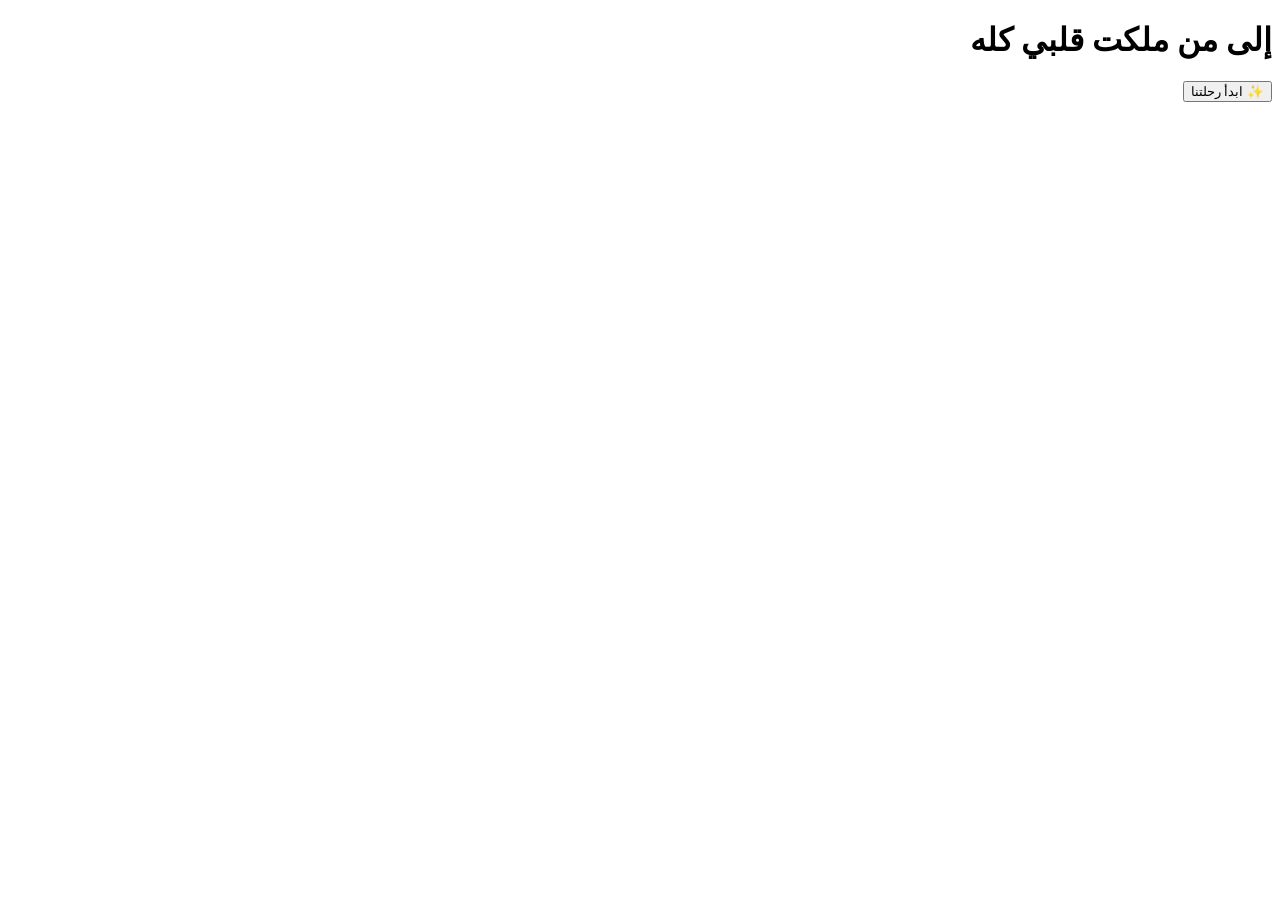
==== index.html @ 45dd4e00 "first upload" ====
<!DOCTYPE html>
<html lang="ar" dir="rtl">
<head>
    <meta charset="UTF-8">
    <meta name="viewport" content="width=device-width, initial-scale=1.0">
    <title>شهد — كل الحب</title>
    <link rel="stylesheet" href="css/styles.css">
    <link href="https://fonts.googleapis.com/css2?family=Amiri:wght@400;700&family=Cairo:wght@300;600;800&display=swap" rel="stylesheet">
</head>
<body>
    <!-- خلفية حية -->
    <div class="live-background">
        <div class="stars"></div>
        <div class="clouds"></div>
        <div class="lilac-container" id="lilacContainer"></div>
        <div class="particles" id="particles"></div>
    </div>

    <!-- صفحة البداية -->
    <div class="start-page">
        <div class="moon"></div>
        
        <div class="intro-content">
            <div class="lilac-branch left"></div>
            <div class="lilac-branch right"></div>
            
            <h1 class="main-title">
                <span class="title-line">إلى من ملكت</span>
                <span class="title-line highlight">قلبي كله</span>
            </h1>
            
            <div class="heart-container">
                <div class="heart"></div>
                <div class="heart-glow"></div>
            </div>
            
            <p class="subtitle typewriter" id="typewriterText"></p>
            
            <button class="start-btn" id="startBtn">
                <span class="btn-text">✨ ابدأ رحلتنا</span>
                <div class="btn-glow"></div>
            </button>
            
            <div class="floating-hearts" id="floatingHearts"></div>
        </div>
    </div>

    <!-- تحميل الصوت -->
    <audio id="bgMusic" loop>
        <source src="https://www.soundhelix.com/examples/mp3/SoundHelix-Song-1.mp3" type="audio/mpeg">
    </audio>

    <script src="js/main.js"></script>
</body>
</html>
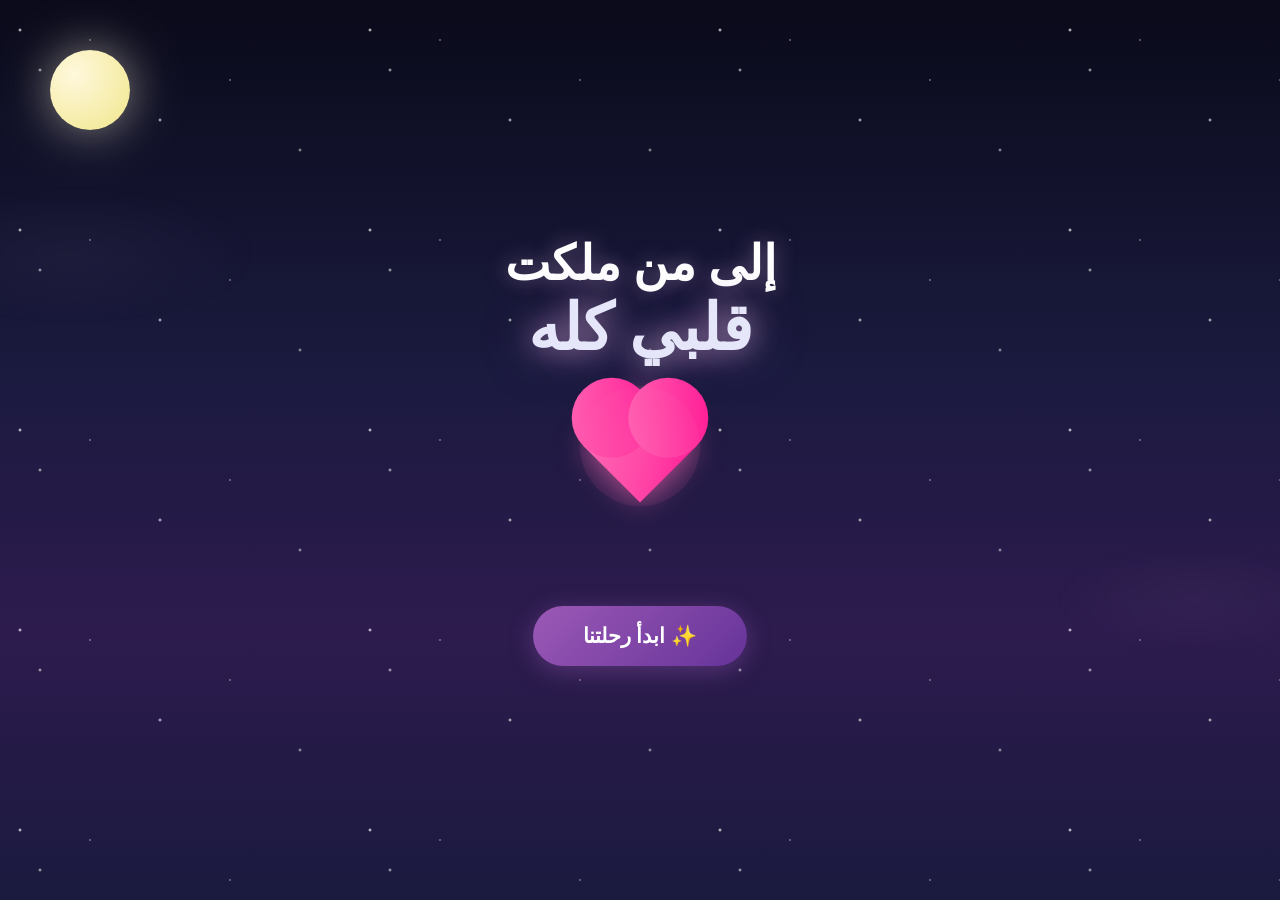
==== commit 159da768: "Enhance index.html with styles and animations Added CSS styles for layout and animations." ====
--- a/index.html
+++ b/index.html
@@ -4,8 +4,514 @@
     <meta charset="UTF-8">
     <meta name="viewport" content="width=device-width, initial-scale=1.0">
     <title>شهد — كل الحب</title>
-    <link rel="stylesheet" href="css/styles.css">
+    <style>
+/* ===== Reset & Base ===== */
+* {
+    margin: 0;
+    padding: 0;
+    box-sizing: border-box;
+}
+
+:root {
+    --lilac-light: #E6E6FA;
+    --lilac-main: #C8A2C8;
+    --lilac-dark: #9B59B6;
+    --lilac-deep: #663399;
+    --night-bg: #0a0a1a;
+    --night-mid: #1a1a3e;
+    --gold: #FFD700;
+    --pink: #FF69B4;
+    --white: #ffffff;
+}
+
+html {
+    scroll-behavior: smooth;
+}
+
+body {
+    font-family: 'Cairo', sans-serif;
+    background: var(--night-bg);
+    color: var(--white);
+    overflow-x: hidden;
+    min-height: 100vh;
+}
+
+/* ===== خلفية حية ===== */
+.live-background {
+    position: fixed;
+    top: 0;
+    left: 0;
+    width: 100%;
+    height: 100%;
+    z-index: -1;
+    background: linear-gradient(180deg, #0a0a1a 0%, #1a1a3e 40%, #2d1b4e 70%, #1a1a3e 100%);
+    overflow: hidden;
+}
+
+/* نجوم */
+.stars {
+    position: absolute;
+    width: 100%;
+    height: 100%;
+    background-image: 
+        radial-gradient(2px 2px at 20px 30px, white, transparent),
+        radial-gradient(2px 2px at 40px 70px, rgba(255,255,255,0.8), transparent),
+        radial-gradient(1px 1px at 90px 40px, white, transparent),
+        radial-gradient(2px 2px at 160px 120px, rgba(255,255,255,0.9), transparent),
+        radial-gradient(1px 1px at 230px 80px, white, transparent),
+        radial-gradient(2px 2px at 300px 150px, rgba(255,255,255,0.7), transparent);
+    background-size: 350px 200px;
+    animation: twinkle 5s ease-in-out infinite;
+}
+
+@keyframes twinkle {
+    0%, 100% { opacity: 0.8; }
+    50% { opacity: 0.3; }
+}
+
+/* سحاب */
+.clouds {
+    position: absolute;
+    width: 100%;
+    height: 100%;
+    opacity: 0.15;
+}
+
+.clouds::before,
+.clouds::after {
+    content: '';
+    position: absolute;
+    background: radial-gradient(ellipse, rgba(200,162,200,0.3) 0%, transparent 70%);
+    border-radius: 50%;
+    animation: float 20s ease-in-out infinite;
+}
+
+.clouds::before {
+    width: 400px;
+    height: 150px;
+    top: 20%;
+    left: -10%;
+    animation-delay: 0s;
+}
+
+.clouds::after {
+    width: 300px;
+    height: 120px;
+    top: 60%;
+    right: -5%;
+    animation-delay: -10s;
+}
+
+@keyframes float {
+    0%, 100% { transform: translateX(0) translateY(0); }
+    25% { transform: translateX(50px) translateY(-20px); }
+    50% { transform: translateX(100px) translateY(10px); }
+    75% { transform: translateX(30px) translateY(-10px); }
+}
+
+/* القمر */
+.moon {
+    position: absolute;
+    top: 50px;
+    left: 50px;
+    width: 80px;
+    height: 80px;
+    background: radial-gradient(circle at 30% 30%, #FFF8DC, #F0E68C);
+    border-radius: 50%;
+    box-shadow: 0 0 40px rgba(255,248,220,0.4), 0 0 80px rgba(255,248,220,0.2);
+    animation: moonPulse 4s ease-in-out infinite;
+}
+
+@keyframes moonPulse {
+    0%, 100% { box-shadow: 0 0 40px rgba(255,248,220,0.4), 0 0 80px rgba(255,248,220,0.2); }
+    50% { box-shadow: 0 0 60px rgba(255,248,220,0.6), 0 0 100px rgba(255,248,220,0.3); }
+}
+
+/* ===== ورد الليلك ===== */
+.lilac-container {
+    position: absolute;
+    width: 100%;
+    height: 100%;
+    pointer-events: none;
+}
+
+.lilac-branch {
+    position: absolute;
+    bottom: -20px;
+    width: 200px;
+    height: 400px;
+    opacity: 0.7;
+}
+
+.lilac-branch.left {
+    left: -30px;
+    transform: rotate(-15deg);
+    transform-origin: bottom center;
+    animation: swayLeft 6s ease-in-out infinite;
+}
+
+.lilac-branch.right {
+    right: -30px;
+    transform: rotate(15deg) scaleX(-1);
+    transform-origin: bottom center;
+    animation: swayRight 7s ease-in-out infinite;
+}
+
+@keyframes swayLeft {
+    0%, 100% { transform: rotate(-15deg); }
+    50% { transform: rotate(-10deg); }
+}
+
+@keyframes swayRight {
+    0%, 100% { transform: rotate(15deg) scaleX(-1); }
+    50% { transform: rotate(10deg) scaleX(-1); }
+}
+
+/* أزهار الليلك */
+.lilac-flower {
+    position: absolute;
+    width: 12px;
+    height: 12px;
+    background: radial-gradient(circle, var(--lilac-light) 0%, var(--lilac-main) 60%, var(--lilac-dark) 100%);
+    border-radius: 50% 50% 50% 0;
+    transform: rotate(-45deg);
+    box-shadow: 0 0 8px rgba(200,162,200,0.6);
+    animation: bloom 3s ease-out forwards, floatFlower 8s ease-in-out infinite;
+    opacity: 0;
+}
+
+@keyframes bloom {
+    0% { transform: rotate(-45deg) scale(0); opacity: 0; }
+    50% { opacity: 1; }
+    100% { transform: rotate(-45deg) scale(1); opacity: 1; }
+}
+
+@keyframes floatFlower {
+    0%, 100% { transform: rotate(-45deg) translateY(0); }
+    50% { transform: rotate(-45deg) translateY(-10px); }
+}
+
+/* بتلات متساقطة */
+.falling-petal {
+    position: absolute;
+    width: 8px;
+    height: 8px;
+    background: linear-gradient(135deg, var(--lilac-main), var(--lilac-dark));
+    border-radius: 50% 0 50% 50%;
+    opacity: 0.8;
+    animation: fall linear forwards;
+    pointer-events: none;
+}
+
+@keyframes fall {
+    0% { transform: translateY(0) rotate(0deg) scale(1); opacity: 0.8; }
+    100% { transform: translateY(100vh) rotate(720deg) scale(0.3); opacity: 0; }
+}
+
+/* جزيئات عطر الليلك */
+.particles {
+    position: absolute;
+    width: 100%;
+    height: 100%;
+    pointer-events: none;
+}
+
+.particle {
+    position: absolute;
+    width: 4px;
+    height: 4px;
+    background: var(--lilac-light);
+    border-radius: 50%;
+    opacity: 0;
+    animation: particleFloat 6s ease-in-out infinite;
+    box-shadow: 0 0 6px var(--lilac-main);
+}
+
+@keyframes particleFloat {
+    0% { transform: translateY(0) scale(0); opacity: 0; }
+    20% { opacity: 0.8; }
+    80% { opacity: 0.4; }
+    100% { transform: translateY(-100px) scale(1.5); opacity: 0; }
+}
+
+/* ===== المحتوى الرئيسي ===== */
+.start-page {
+    min-height: 100vh;
+    display: flex;
+    align-items: center;
+    justify-content: center;
+    position: relative;
+    z-index: 1;
+}
+
+.intro-content {
+    text-align: center;
+    padding: 40px;
+    position: relative;
+}
+
+/* العناوين */
+.main-title {
+    margin-bottom: 30px;
+}
+
+.title-line {
+    display: block;
+    font-family: 'Amiri', serif;
+    font-size: 3rem;
+    font-weight: 700;
+    color: var(--white);
+    text-shadow: 0 0 20px rgba(200,162,200,0.5);
+    opacity: 0;
+    animation: fadeInUp 1s ease-out forwards;
+}
+
+.title-line.highlight {
+    font-size: 4rem;
+    color: var(--lilac-light);
+    text-shadow: 0 0 30px rgba(200,162,200,0.8), 0 0 60px rgba(155,89,182,0.4);
+    animation-delay: 0.5s;
+}
+
+@keyframes fadeInUp {
+    from { opacity: 0; transform: translateY(30px); }
+    to { opacity: 1; transform: translateY(0); }
+}
+
+/* القلب النابض */
+.heart-container {
+    position: relative;
+    width: 100px;
+    height: 100px;
+    margin: 30px auto;
+}
+
+.heart {
+    width: 80px;
+    height: 80px;
+    background: linear-gradient(135deg, var(--pink), #FF1493);
+    position: absolute;
+    top: 50%;
+    left: 50%;
+    transform: translate(-50%, -50%) rotate(-45deg);
+    animation: heartbeat 1.2s ease-in-out infinite;
+    box-shadow: 0 0 30px rgba(255,105,180,0.6);
+}
+
+.heart::before,
+.heart::after {
+    content: '';
+    width: 80px;
+    height: 80px;
+    background: inherit;
+    border-radius: 50%;
+    position: absolute;
+}
+
+.heart::before { top: -40px; left: 0; }
+.heart::after { top: 0; left: 40px; }
+
+@keyframes heartbeat {
+    0%, 100% { transform: translate(-50%, -50%) rotate(-45deg) scale(1); }
+    15% { transform: translate(-50%, -50%) rotate(-45deg) scale(1.15); }
+    30% { transform: translate(-50%, -50%) rotate(-45deg) scale(1); }
+    45% { transform: translate(-50%, -50%) rotate(-45deg) scale(1.15); }
+}
+
+.heart-glow {
+    position: absolute;
+    top: 50%;
+    left: 50%;
+    transform: translate(-50%, -50%);
+    width: 120px;
+    height: 120px;
+    background: radial-gradient(circle, rgba(255,105,180,0.3), transparent);
+    border-radius: 50%;
+    animation: glow 2s ease-in-out infinite;
+}
+
+@keyframes glow {
+    0%, 100% { opacity: 0.5; transform: translate(-50%, -50%) scale(1); }
+    50% { opacity: 1; transform: translate(-50%, -50%) scale(1.2); }
+}
+
+/* تأثير الكتابة */
+.subtitle {
+    font-size: 1.3rem;
+    color: var(--lilac-light);
+    margin: 20px 0 40px;
+    min-height: 40px;
+    text-shadow: 0 0 10px rgba(200,162,200,0.3);
+}
+
+/* زر البداية */
+.start-btn {
+    position: relative;
+    padding: 18px 50px;
+    font-family: 'Cairo', sans-serif;
+    font-size: 1.3rem;
+    font-weight: 600;
+    color: var(--white);
+    background: linear-gradient(135deg, var(--lilac-dark), var(--lilac-deep));
+    border: none;
+    border-radius: 50px;
+    cursor: pointer;
+    overflow: hidden;
+    transition: all 0.3s ease;
+    box-shadow: 0 5px 25px rgba(155,89,182,0.4);
+}
+
+.start-btn:hover {
+    transform: translateY(-3px);
+    box-shadow: 0 8px 35px rgba(155,89,182,0.6);
+}
+
+.btn-glow {
+    position: absolute;
+    top: -50%;
+    left: -50%;
+    width: 200%;
+    height: 200%;
+    background: radial-gradient(circle, rgba(255,255,255,0.2), transparent);
+    opacity: 0;
+    transition: opacity 0.3s;
+}
+
+.start-btn:hover .btn-glow {
+    opacity: 1;
+}
+
+/* قلوب طائرة */
+.floating-hearts {
+    position: absolute;
+    width: 100%;
+    height: 100%;
+    top: 0;
+    left: 0;
+    pointer-events: none;
+    overflow: hidden;
+}
+
+.floating-heart {
+    position: absolute;
+    color: var(--pink);
+    font-size: 20px;
+    opacity: 0;
+    animation: floatUp 4s ease-in forwards;
+}
+
+@keyframes floatUp {
+    0% { transform: translateY(0) scale(0) rotate(0deg); opacity: 0; }
+    20% { opacity: 1; transform: scale(1); }
+    100% { transform: translateY(-100vh) scale(0.5) rotate(360deg); opacity: 0; }
+}
+
+/* ===== تصميم متجاوب ===== */
+@media (max-width: 768px) {
+    .title-line { font-size: 2rem; }
+    .title-line.highlight { font-size: 2.5rem; }
+    .moon { width: 50px; height: 50px; top: 20px; left: 20px; }
+    .lilac-branch { width: 120px; height: 250px; }
+}
+/* ===== أزرار التنقل المُحسَّنة ===== */
+.nav-back,
+.nav-next {
+    position: fixed;
+    top: 50%;
+    transform: translateY(-50%);
+    padding: 14px 28px;
+    background: rgba(200, 162, 200, 0.2);
+    border: 2px solid rgba(200, 162, 200, 0.4);
+    border-radius: 50px;
+    color: var(--lilac-light);
+    text-decoration: none;
+    font-family: 'Cairo', sans-serif;
+    font-size: 1rem;
+    font-weight: 600;
+    backdrop-filter: blur(15px);
+    -webkit-backdrop-filter: blur(15px);
+    transition: all 0.4s ease;
+    z-index: 1000;
+    box-shadow: 0 5px 20px rgba(0, 0, 0, 0.3);
+    display: flex;
+    align-items: center;
+    gap: 10px;
+    white-space: nowrap;
+    cursor: pointer;
+}
+
+.nav-back {
+    left: 25px;
+}
+
+.nav-next {
+    right: 25px;
+}
+
+.nav-back:hover,
+.nav-next:hover {
+    background: rgba(200, 162, 200, 0.4);
+    border-color: rgba(200, 162, 200, 0.8);
+    color: var(--white);
+    transform: translateY(-50%) scale(1.08);
+    box-shadow: 0 8px 30px rgba(200, 162, 200, 0.5);
+}
+
+.nav-back::before {
+    content: '←';
+    font-size: 1.2rem;
+    transition: transform 0.3s;
+    display: inline-block;
+}
+
+.nav-next::after {
+    content: '→';
+    font-size: 1.2rem;
+    transition: transform 0.3s;
+    display: inline-block;
+}
+
+.nav-back:hover::before {
+    transform: translateX(-5px);
+}
+
+.nav-next:hover::after {
+    transform: translateX(5px);
+}
+
+/* ===== للموبايل ===== */
+@media (max-width: 768px) {
+    .nav-back,
+    .nav-next {
+        position: fixed;
+        top: auto;
+        bottom: 20px;
+        transform: none;
+        padding: 12px 20px;
+        font-size: 0.9rem;
+        border-radius: 30px;
+    }
+    
+    .nav-back {
+        left: 15px;
+    }
+    
+    .nav-next {
+        right: 15px;
+    }
+    
+    .nav-back:hover,
+    .nav-next:hover {
+        transform: scale(1.05);
+    }
+    
+    .page-container {
+        padding-bottom: 100px;
+    }
+}
+    </style>
     <link href="https://fonts.googleapis.com/css2?family=Amiri:wght@400;700&family=Cairo:wght@300;600;800&display=swap" rel="stylesheet">
+<base target="_blank">
 </head>
 <body>
     <!-- خلفية حية -->
@@ -50,6 +556,6 @@
         <source src="https://www.soundhelix.com/examples/mp3/SoundHelix-Song-1.mp3" type="audio/mpeg">
     </audio>
 
-    <script src="js/main.js"></script>
+    <script src="main.js"></script>
 </body>
-</html>+</html>
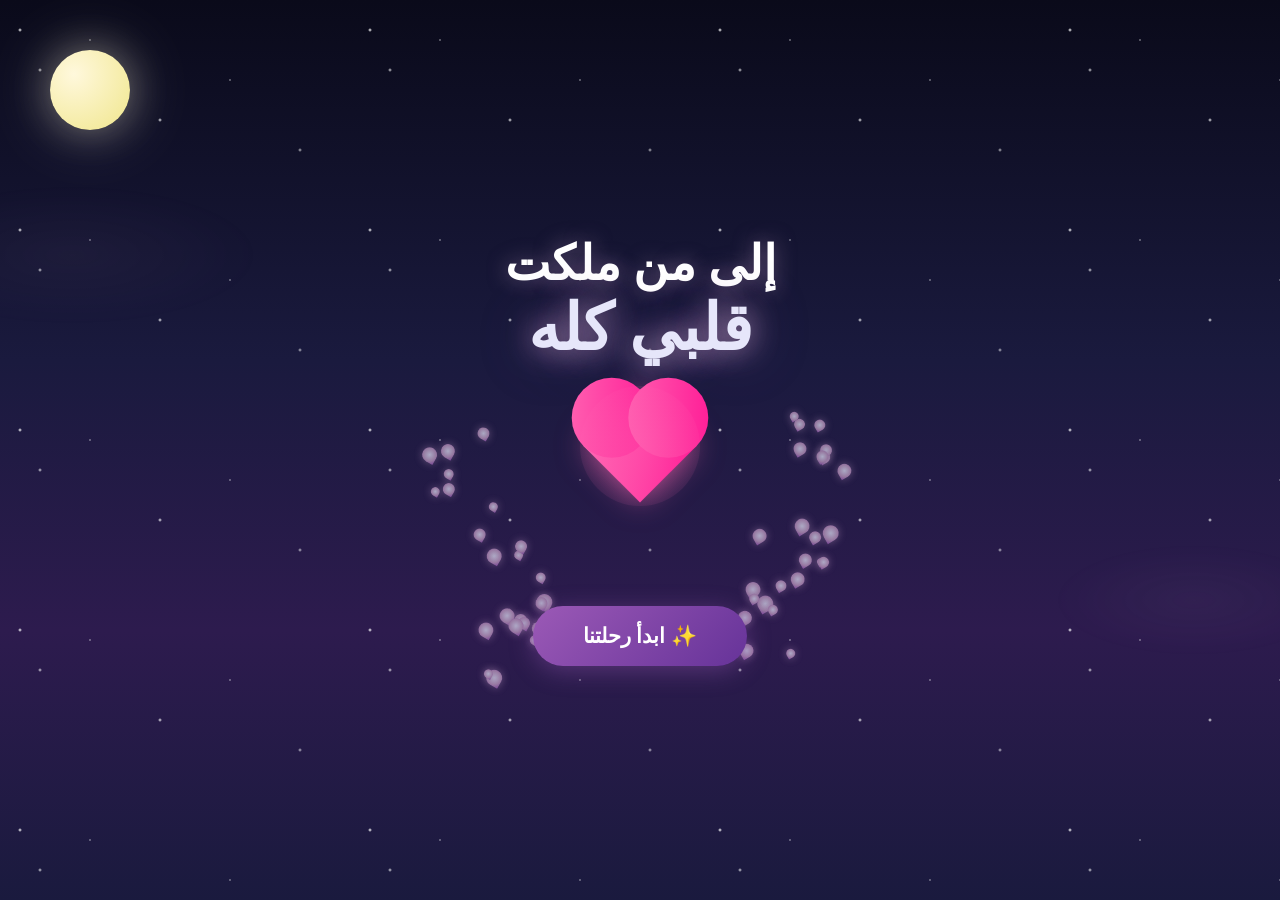
==== commit f1bde983: "Refactor index.html with updated content and styles" ====
--- a/index.html
+++ b/index.html
@@ -556,6 +556,195 @@
         <source src="https://www.soundhelix.com/examples/mp3/SoundHelix-Song-1.mp3" type="audio/mpeg">
     </audio>
 
-    <script src="main.js"></script>
+    <script>
+// ===== متغيرات عامة =====
+let audioContext = null;
+let bgMusic = null;
+
+// ===== عند تحميل الصفحة =====
+document.addEventListener('DOMContentLoaded', () => {
+    initLilac();
+    initParticles();
+    initTypewriter();
+    initStartButton();
+    createFallingPetals();
+});
+
+// ===== ورد الليلك =====
+function initLilac() {
+    const container = document.getElementById('lilacContainer');
+    
+    // إنشاء أزهار على الأغصان
+    const branches = document.querySelectorAll('.lilac-branch');
+    
+    branches.forEach(branch => {
+        for (let i = 0; i < 25; i++) {
+            const flower = document.createElement('div');
+            flower.className = 'lilac-flower';
+            
+            // موقع عشوائي على الغصن
+            const top = 20 + Math.random() * 70;
+            const left = 30 + Math.random() * 40;
+            const delay = Math.random() * 3;
+            const size = 8 + Math.random() * 8;
+            
+            flower.style.cssText = `
+                top: ${top}%;
+                left: ${left}%;
+                width: ${size}px;
+                height: ${size}px;
+                animation-delay: ${delay}s;
+            `;
+            
+            branch.appendChild(flower);
+        }
+    });
+}
+
+// ===== بتلات متساقطة =====
+function createFallingPetals() {
+    setInterval(() => {
+        const petal = document.createElement('div');
+        petal.className = 'falling-petal';
+        
+        const startX = Math.random() * window.innerWidth;
+        const duration = 5 + Math.random() * 5;
+        const size = 6 + Math.random() * 6;
+        
+        petal.style.cssText = `
+            left: ${startX}px;
+            top: -20px;
+            width: ${size}px;
+            height: ${size}px;
+            animation-duration: ${duration}s;
+        `;
+        
+        document.querySelector('.live-background').appendChild(petal);
+        
+        setTimeout(() => petal.remove(), duration * 1000);
+    }, 1500);
+}
+
+// ===== جزيئات العطر =====
+function initParticles() {
+    const container = document.getElementById('particles');
+    
+    setInterval(() => {
+        const particle = document.createElement('div');
+        particle.className = 'particle';
+        
+        const x = Math.random() * window.innerWidth;
+        const y = window.innerHeight - Math.random() * 200;
+        const delay = Math.random() * 2;
+        
+        particle.style.cssText = `
+            left: ${x}px;
+            top: ${y}px;
+            animation-delay: ${delay}s;
+        `;
+        
+        container.appendChild(particle);
+        
+        setTimeout(() => particle.remove(), 6000);
+    }, 800);
+}
+
+// ===== تأثير الكتابة =====
+function initTypewriter() {
+    const text = "في كل نبضة قلب... أنتِ";
+    const element = document.getElementById('typewriterText');
+    let index = 0;
+    
+    function type() {
+        if (index < text.length) {
+            element.textContent += text.charAt(index);
+            index++;
+            setTimeout(type, 150);
+        } else {
+            setTimeout(() => {
+                element.textContent = '';
+                index = 0;
+                type();
+            }, 4000);
+        }
+    }
+    
+    setTimeout(type, 1500);
+}
+
+// ===== زر البداية =====
+function initStartButton() {
+    const btn = document.getElementById('startBtn');
+    
+    btn.addEventListener('click', async () => {
+        // تشغيل الموسيقى
+        await initAudio();
+        
+        // تأثير القلوب الطائرة
+        createBurstHearts();
+        
+        // الانتقال للصفحة التالية
+        setTimeout(() => {
+            window.location.href = 'countdown.html';
+        }, 2000);
+    });
+}
+
+// ===== تشغيل الصوت =====
+async function initAudio() {
+    bgMusic = document.getElementById('bgMusic');
+    
+    try {
+        await bgMusic.play();
+        bgMusic.volume = 0.3;
+    } catch (e) {
+        console.log('Audio autoplay blocked:', e);
+    }
+}
+
+// ===== انفجار قلوب =====
+function createBurstHearts() {
+    const container = document.getElementById('floatingHearts');
+    const colors = ['💜', '💖', '💕', '💗', '🪻', '✨'];
+    
+    for (let i = 0; i < 20; i++) {
+        const heart = document.createElement('div');
+        heart.className = 'floating-heart';
+        heart.textContent = colors[Math.floor(Math.random() * colors.length)];
+        
+        const x = 30 + Math.random() * 40;
+        const delay = Math.random() * 1;
+        
+        heart.style.cssText = `
+            left: ${x}%;
+            bottom: 20%;
+            animation-delay: ${delay}s;
+            font-size: ${15 + Math.random() * 20}px;
+        `;
+        
+        container.appendChild(heart);
+        
+        setTimeout(() => heart.remove(), 5000);
+    }
+}
+
+// ===== أداة مساعدة: عداد الوقت =====
+function getTimeSince(date) {
+    const now = new Date();
+    const diff = now - new Date(date);
+    
+    const days = Math.floor(diff / (1000 * 60 * 60 * 24));
+    const hours = Math.floor((diff % (1000 * 60 * 60 * 24)) / (1000 * 60 * 60));
+    const minutes = Math.floor((diff % (1000 * 60 * 60)) / (1000 * 60));
+    const seconds = Math.floor((diff % (1000 * 60)) / 1000);
+    
+    return { days, hours, minutes, seconds };
+}
+
+// ===== أداة مساعدة: تنسيق الأرقام =====
+function pad(num) {
+    return num.toString().padStart(2, '0');
+}
+    </script>
 </body>
 </html>
